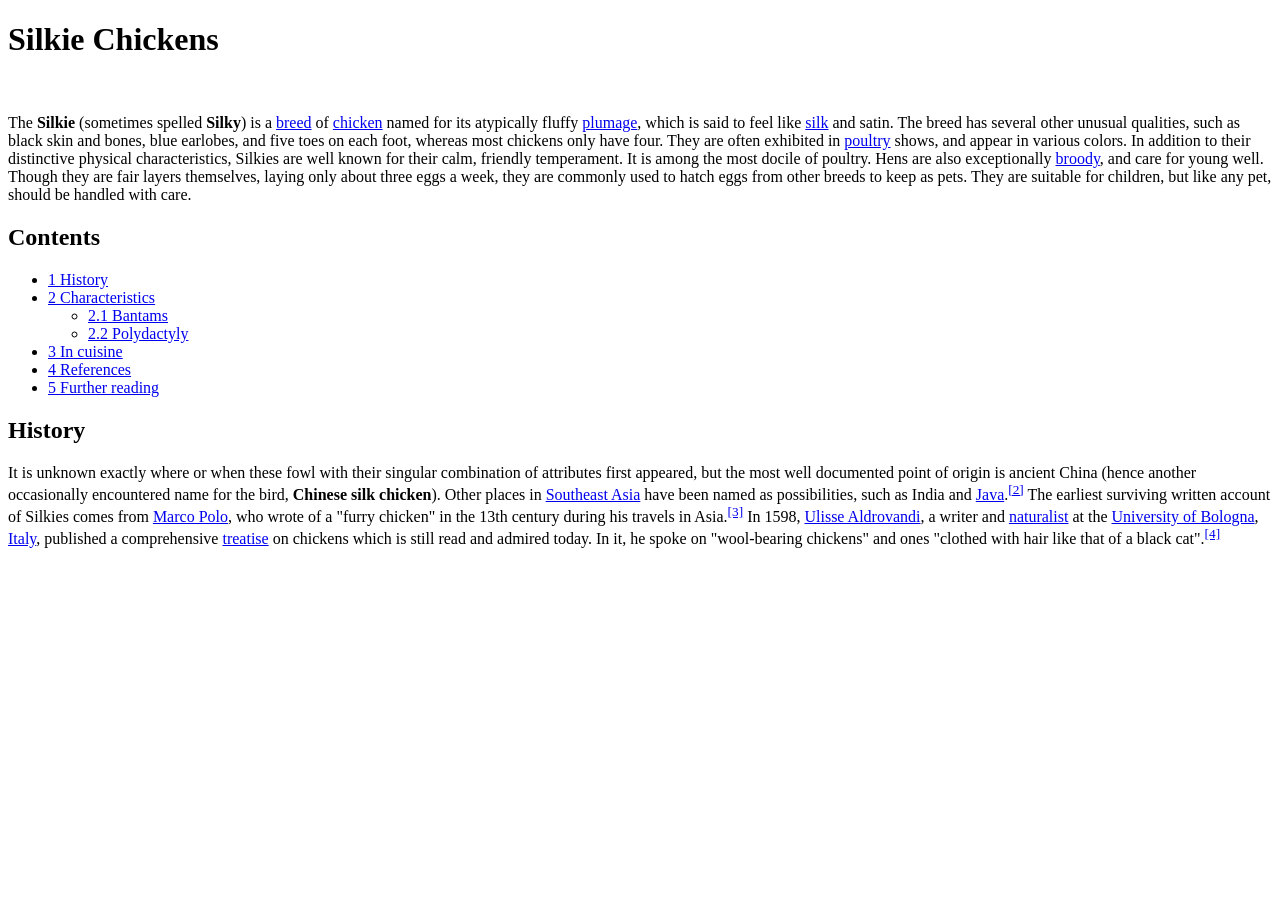
==== index.html @ 6d740ba0 "first" ====
<!doctype html>
<html lang="en">
  <head>
    <meta charset="UTF-8" />
    <meta name="viewport" content="width=device-width, initial-scale=1.0" />
    <title>DOM Selecting</title>
    <link rel="stylesheet" href="css/app.css" />
    <script src="js/script.js" defer></script>
    <script src="js/events.js" defer></script>
  </head>

  <body class="day">
    <div id="login-message"></div>
    <h1>Silkie Chickens</h1>
    <img
      id="banner"
      src="https://images.unsplash.com/photo-1563281577-a7be47e20db9?ixlib=rb-1.2.1&ixid=eyJhcHBfaWQiOjEyMDd9&auto=format&fit=crop&w=2550&q=80"
      alt=""
    />
    <p>
      The <b>Silkie</b> (sometimes spelled <b>Silky</b>) is a
      <a href="/wiki/List_of_chicken_breeds" title="List of chicken breeds"
        >breed</a
      >
      of <a href="/wiki/Chicken" title="Chicken">chicken</a> named for its
      atypically fluffy <a href="/wiki/Plumage" title="Plumage">plumage</a>,
      which is said to feel like <a href="/wiki/Silk" title="Silk">silk</a> and
      satin. The breed has several other unusual qualities, such as black skin
      and bones, blue earlobes, and five toes on each foot, whereas most
      chickens only have four. They are often exhibited in
      <a href="/wiki/Poultry" title="Poultry">poultry</a> shows, and appear in
      various colors. In addition to their distinctive physical characteristics,
      Silkies are well known for their calm, friendly temperament. It is among
      the most docile of poultry. Hens are also exceptionally
      <a href="/wiki/Broodiness" title="Broodiness">broody</a>, and care for
      young well. Though they are fair layers themselves, laying only about
      three eggs a week, they are commonly used to hatch eggs from other breeds
      to keep as pets. They are suitable for children, but like any pet, should
      be handled with care.
    </p>
    <div id="toc" role="navigation" aria-labelledby="mw-toc-heading">
      <input
        type="checkbox"
        role="button"
        id="toctogglecheckbox"
        class="toctogglecheckbox"
        style="display: none"
      />
      <div class="toctitle" lang="en" dir="ltr">
        <h2 id="mw-toc-heading">Contents</h2>
        <span class="toctogglespan"
          ><label class="toctogglelabel" for="toctogglecheckbox"></label
        ></span>
      </div>
      <ul>
        <li class="toclevel-1 tocsection-1">
          <a href="#History"
            ><span class="tocnumber">1</span>
            <span class="toctext">History</span></a
          >
        </li>
        <li class="toclevel-1 tocsection-2">
          <a href="#Characteristics"
            ><span class="tocnumber">2</span>
            <span class="toctext">Characteristics</span></a
          >
          <ul>
            <li class="toclevel-2 tocsection-3">
              <a href="#Bantams"
                ><span class="tocnumber">2.1</span>
                <span class="toctext">Bantams</span></a
              >
            </li>
            <li class="toclevel-2 tocsection-4">
              <a href="#Polydactyly"
                ><span class="tocnumber">2.2</span>
                <span class="toctext">Polydactyly</span></a
              >
            </li>
          </ul>
        </li>
        <li class="toclevel-1 tocsection-5">
          <a href="#In_cuisine"
            ><span class="tocnumber">3</span>
            <span class="toctext">In cuisine</span></a
          >
        </li>
        <li class="toclevel-1 tocsection-6">
          <a href="#References"
            ><span class="tocnumber">4</span>
            <span class="toctext">References</span></a
          >
        </li>
        <li class="toclevel-1 tocsection-7">
          <a href="#Further_reading"
            ><span class="tocnumber">5</span>
            <span class="toctext">Further reading</span></a
          >
        </li>
      </ul>
    </div>

    <h2><span class="mw-headline" id="History">History</span></h2>
    <p>
      It is unknown exactly where or when these fowl with their singular
      combination of attributes first appeared, but the most well documented
      point of origin is ancient China (hence another occasionally encountered
      name for the bird, <b>Chinese silk chicken</b>). Other places in
      <a href="/wiki/Southeast_Asia" title="Southeast Asia">Southeast Asia</a>
      have been named as possibilities, such as India and
      <a href="/wiki/Java" title="Java">Java</a>.<sup
        id="cite_ref-Ekarius_2-0"
        class="reference"
        ><a href="#cite_note-Ekarius-2">&#91;2&#93;</a></sup
      >
      The earliest surviving written account of Silkies comes from
      <a href="/wiki/Marco_Polo" title="Marco Polo">Marco Polo</a>, who wrote of
      a "furry chicken" in the 13th century during his travels in Asia.<sup
        id="cite_ref-Graham_3-0"
        class="reference"
        ><a href="#cite_note-Graham-3">&#91;3&#93;</a></sup
      >
      In 1598,
      <a href="/wiki/Ulisse_Aldrovandi" title="Ulisse Aldrovandi"
        >Ulisse Aldrovandi</a
      >, a writer and
      <a href="/wiki/Naturalist" class="mw-redirect" title="Naturalist"
        >naturalist</a
      >
      at the
      <a href="/wiki/University_of_Bologna" title="University of Bologna"
        >University of Bologna</a
      >, <a href="/wiki/Italy" title="Italy">Italy</a>, published a
      comprehensive <a href="/wiki/Treatise" title="Treatise">treatise</a> on
      chickens which is still read and admired today. In it, he spoke on
      "wool-bearing chickens" and ones "clothed with hair like that of a black
      cat".<sup id="cite_ref-4" class="reference"
        ><a href="#cite_note-4">&#91;4&#93;</a></sup
      >
    </p>

    <img
      class="square"
      src="https://upload.wikimedia.org/wikipedia/commons/thumb/e/e2/Silky_bantam.jpg/440px-Silky_bantam.jpg"
      alt=""
    />
    <img
      class="square"
      src="https://upload.wikimedia.org/wikipedia/commons/b/bf/Bucephala-albeola-010.jpg"
      alt=""
    />
    <img
      class="square"
      src="https://upload.wikimedia.org/wikipedia/commons/thumb/7/75/Partridge_Silkie_hen.jpg/900px-Partridge_Silkie_hen.jpg"
      alt=""
    />
  </body>
</html>
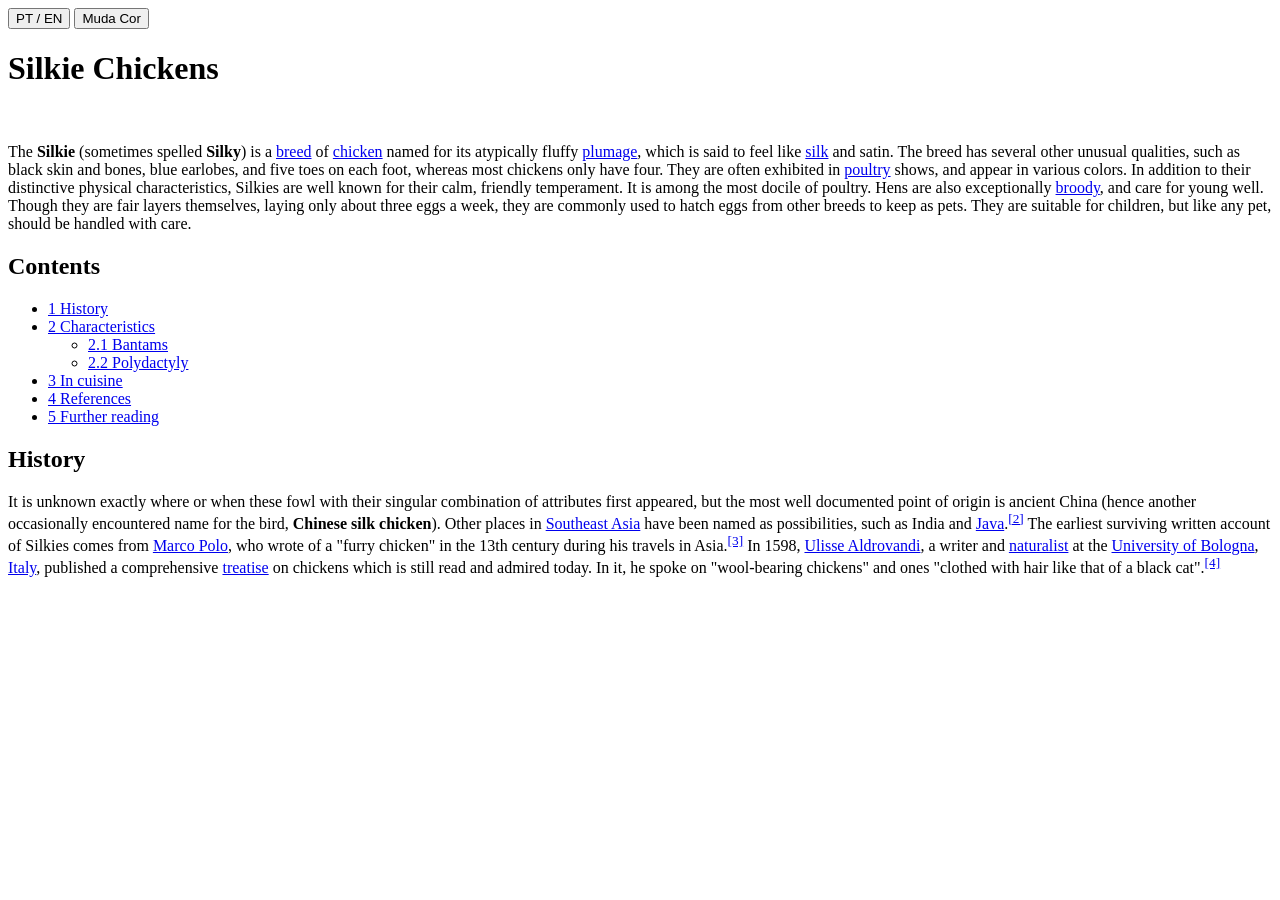
==== commit 8cf9a9db: "dom" ====
--- a/index.html
+++ b/index.html
@@ -6,10 +6,12 @@
     <title>DOM Selecting</title>
     <link rel="stylesheet" href="css/app.css" />
     <script src="js/script.js" defer></script>
-    <script src="js/events.js" defer></script>
+  
   </head>
 
   <body class="day">
+    <button onclick="changeLang()">PT / EN</button>
+    <button onclick="changeColor()">Muda Cor</button>
     <div id="login-message"></div>
     <h1>Silkie Chickens</h1>
     <img
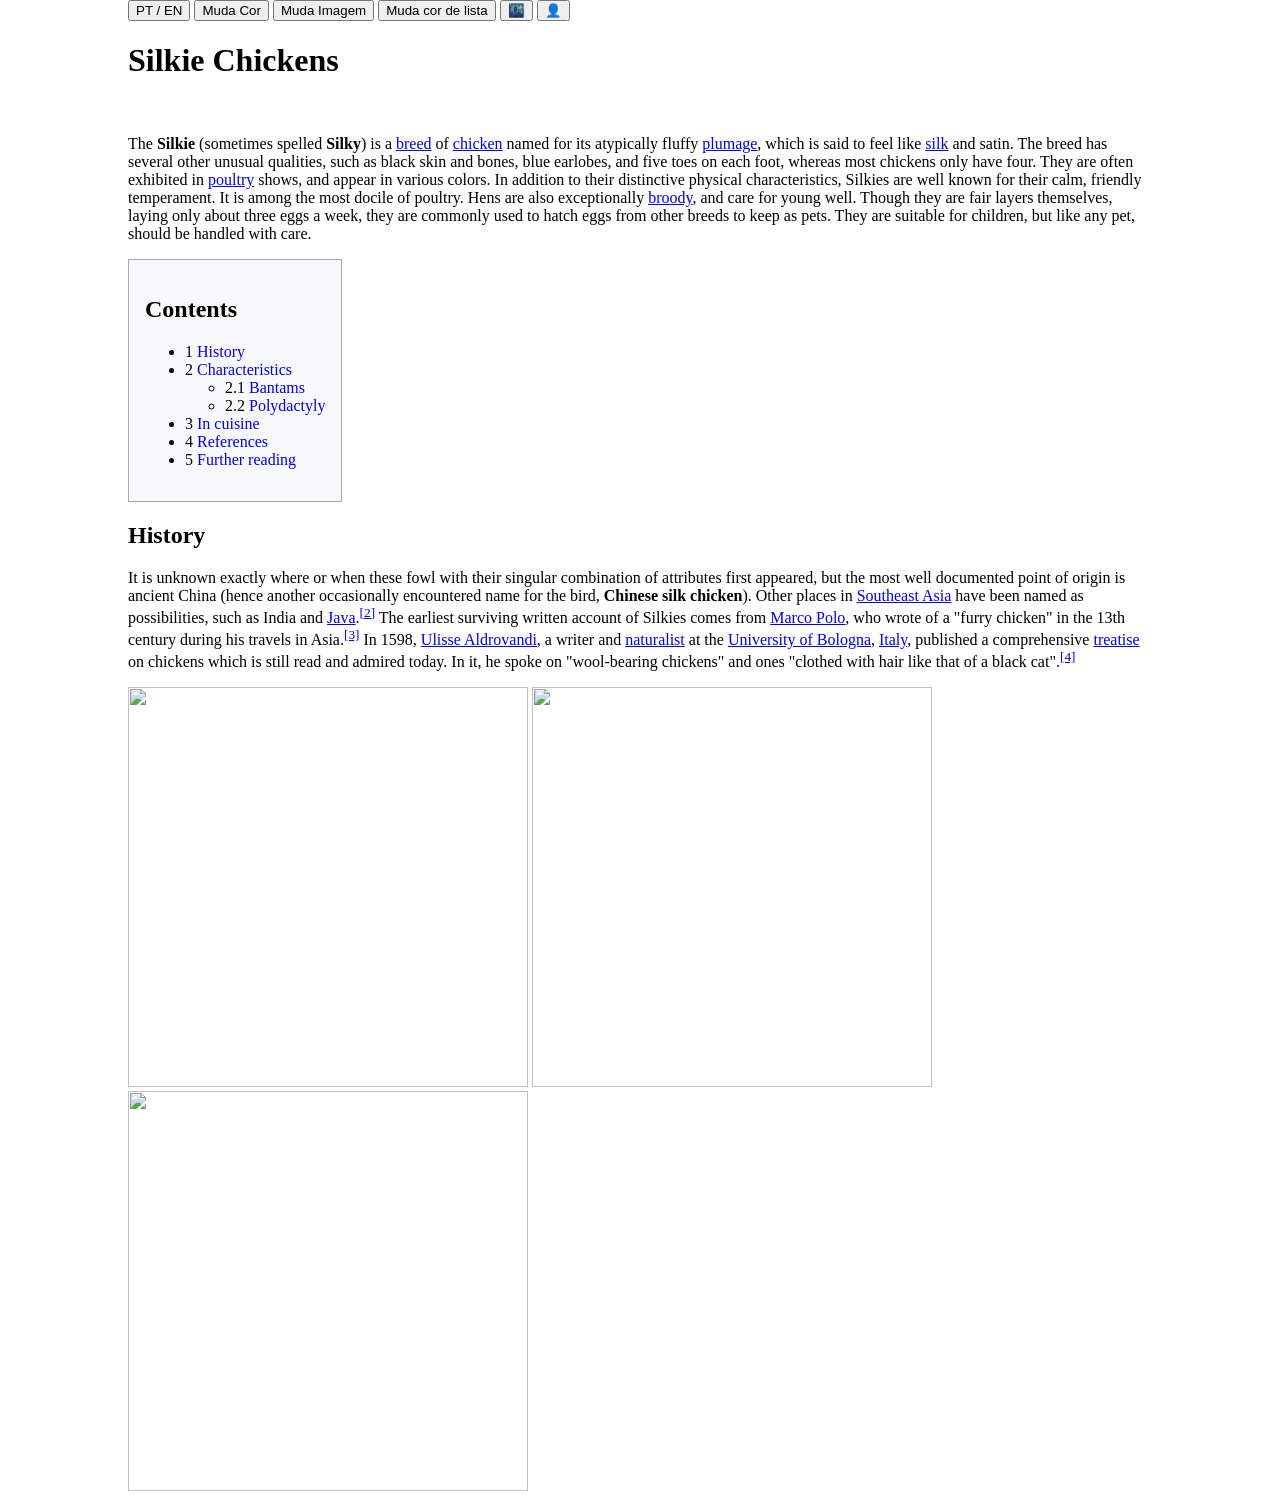
==== commit 77a0f406: "dom manipulation" ====
--- a/index.html
+++ b/index.html
@@ -12,6 +12,10 @@
   <body class="day">
     <button onclick="changeLang()">PT / EN</button>
     <button onclick="changeColor()">Muda Cor</button>
+    <button onclick="changeImg()">Muda Imagem</button>
+    <button onclick="changeListColor()">Muda cor de lista</button>
+    <button onclick="changeDarkMode()">🌃</button>
+    <button onclick="login()">👤</button>
     <div id="login-message"></div>
     <h1>Silkie Chickens</h1>
     <img
--- a/css/app.css
+++ b/css/app.css
@@ -0,0 +1,66 @@
+body {
+    width: 80%;
+    margin: 0 auto;
+}
+
+#banner {
+    width: 100%;
+}
+
+img.square {
+    width: 400px;
+    object-fit: cover;
+    height: 400px;
+}
+
+#toc {
+    background-color: #f8f9fa;
+    border: 1px solid #a2a9b1;
+    display: table;
+    padding: 1em;
+}
+
+#toc a {
+    text-decoration: none;
+}
+
+.tocnumber {
+    color: black;
+}
+
+.purple {
+    color: #561e8f;
+}
+
+.border {
+    border: 3px solid greenyellow;
+}
+
+
+.highlight {
+    background-color: yellow;
+}
+
+
+.myPhotoImg {
+    width: 55px;
+    height: 55px;
+}
+
+
+.classListTest {
+    background-color: #561e8f;
+    border: 10px solid black;
+    margin: 5px;
+}
+
+.night {
+    background-color: black;
+    color: white;
+}
+
+.day {
+    background-color: white;
+    color: black;
+}
+
